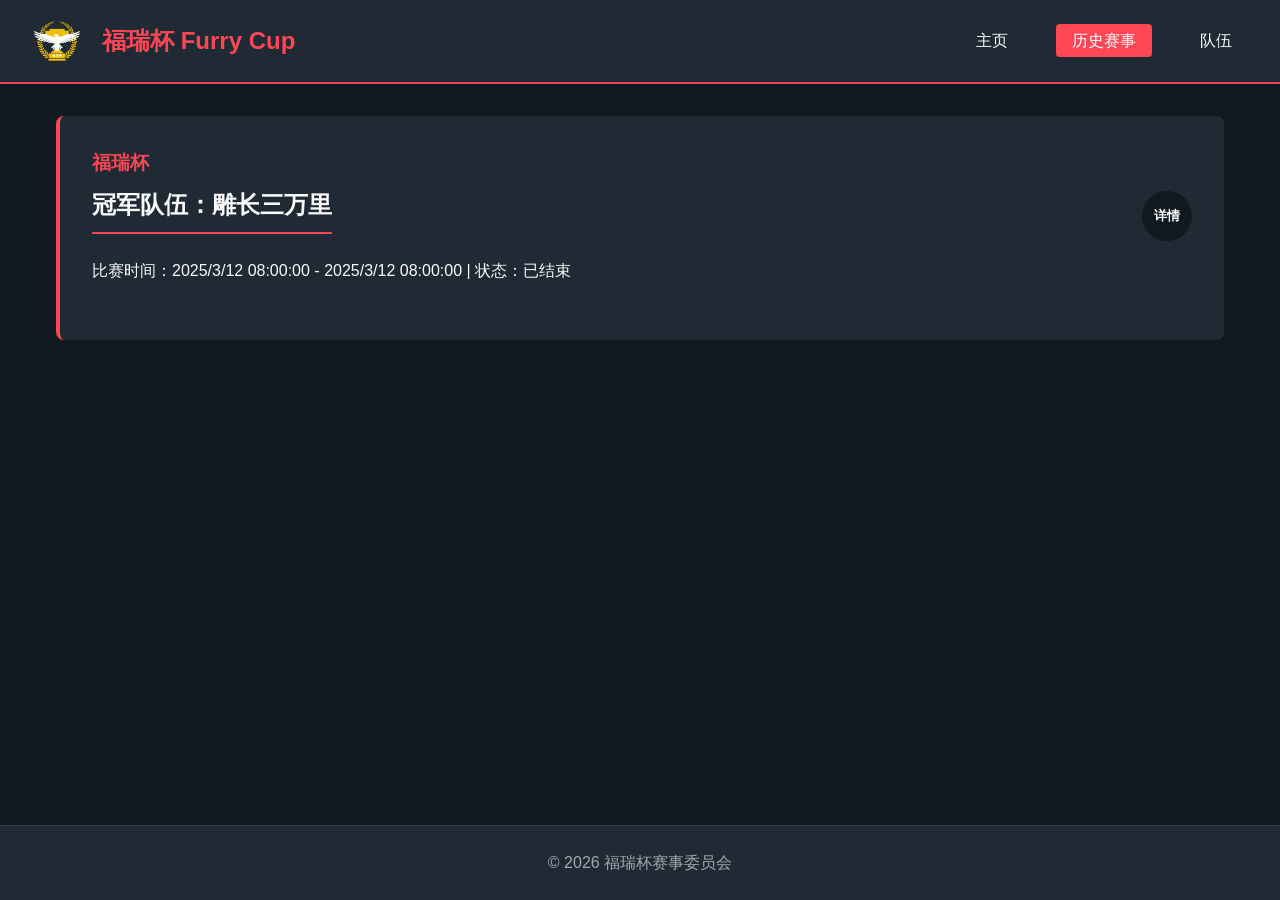
==== history.html @ fc039b24 "Full Update" ====
<!DOCTYPE html>
<html lang="zh">

<head>
    <meta charset="UTF-8">
    <meta name="viewport" content="width=device-width, initial-scale=1.0">
    <title>福瑞杯 - 历史赛事</title>
    <link rel="stylesheet" href="css/style.css">
    <link rel="icon" href="icon.png">
</head>

<body>
    <header>
        <nav class="navbar">
            <div class="logo">
                <img src="icon.png">
                福瑞杯 Furry Cup
            </div>
            <ul class="nav-links">
                <li><a href="index.html">主页</a></li>
                <li><a href="history.html" class="active">历史赛事</a></li>
                <li><a href="teams.html">队伍</a></li>
            </ul>
        </nav>
    </header>

    <main>
        <section class="tournaments">
        </section>

        <div class="cover"></div>
        <div class="match-detail">
            <button onclick="closeMatchDetail()">X</button>
            <h1 class="match-detail-score">
                <span id="team-1">0</span> - <span id="team-2">0</span>
            </h1>
            <div class="match-detail-team-1">
                Team 1
            </div>
            <table border="1" class="player-list" id="team-1-list">
            </table>
            <div class="match-detail-team-2">
                Team 2
            </div>
            <table border="1" class="player-list" id="team-2-list">
            </table>
        </div>
    </main>

    <footer>
        <p>&copy; 2026 福瑞杯赛事委员会</p>
    </footer>

    <script src="main.js"></script>
</body>

</html>
---- css/style.css ----
:root {
    --bg-primary: #0f1922;
    /* 主背景色 */
    --bg-secondary: #1f2a34;
    /* 卡片/次级背景 */
    --accent: #ff4654;
    /* 强调色（红） */
    --accent2: #6868e1;
    /* 强调色（红） */
    --text-primary: #f9f9f9;
    /* 主文字 */
    --text-secondary: #a0a8b0;
    /* 辅助文字 */
    --border-color: #2e3a44;
    /* 边框颜色 */
}

* {
    margin: 0;
    padding: 0;
    box-sizing: border-box;
}

body {
    font-family: 'Arial', sans-serif;
    background-color: var(--bg-primary);
    color: var(--text-primary);
    line-height: 1.6;
    min-height: 100vh;
    display: flex;
    flex-direction: column;
}

/* 导航栏 */
.navbar {
    display: flex;
    justify-content: space-between;
    align-items: center;
    padding: 1rem 2rem;
    background-color: var(--bg-secondary);
    border-bottom: 2px solid var(--accent);
}


.logo {
    font-size: 1.5rem;
    font-weight: bold;
    color: var(--accent);
    align-items: center;
    display: flex;
    gap: 20px;
}

.logo img {
    width: 50px;
    height: 50px;
}

.nav-links {
    display: flex;
    list-style: none;
    gap: 2rem;
}

.nav-links a {
    color: var(--text-primary);
    text-decoration: none;
    padding: 0.5rem 1rem;
    transition: all 0.3s;
    border-radius: 4px;
}

.nav-links a:hover,
.nav-links a.active {
    background-color: var(--accent);
    color: white;
}

/* 主要内容区 */
main {
    flex: 1;
    max-width: 1200px;
    margin: 2rem auto;
    padding: 0 1rem;
    width: 100%;
}

/* 英雄区 */
.hero {
    text-align: center;
    padding: 3rem 1rem;
    background: linear-gradient(135deg, var(--bg-secondary) 0%, var(--bg-primary) 100%);
    border-radius: 8px;
    margin-bottom: 3rem;
    border: 1px solid var(--border-color);
}

.hero h1 {
    font-size: 2.5rem;
    margin-bottom: 1rem;
    color: var(--accent);
}

/* 通用标题 */
h2 {
    margin-bottom: 1.5rem;
    padding-bottom: 0.5rem;
    border-bottom: 2px solid var(--accent);
    display: inline-block;
}

/* 比赛卡片网格 */
.matches-grid,
.teams-grid {
    display: grid;
    grid-template-columns: repeat(auto-fill, minmax(300px, 1fr));
    gap: 1.5rem;
    margin-top: 1.5rem;
}

/* 比赛卡片 */
.match-card {
    background-color: var(--bg-secondary);
    border: 1px solid var(--border-color);
    border-radius: 8px;
    padding: 1.5rem;
    transition: transform 0.3s, box-shadow 0.3s;
}

.match-card:hover {
    transform: translateY(-5px);
    box-shadow: 0 5px 15px rgba(255, 70, 84, 0.2);
    border-color: var(--accent);
}

.match-teams {
    display: flex;
    justify-content: space-between;
    align-items: center;
    font-size: 1.2rem;
    font-weight: bold;
    margin-bottom: 1rem;
}

.match-teams .vs {
    color: white;
    font-size: 1rem;
    font-weight: normal;
}

.match-score {
    text-align: center;
    font-size: 1.5rem;
    font-weight: bold;
    color: var(--accent);
    margin-bottom: 0.5rem;
}

.match-time {
    text-align: center;
    color: var(--text-secondary);
    font-size: 0.9rem;
}

.match-detail {
    background-color: var(--bg-secondary);
    height: 70vh;
    width: 50vw;
    position: absolute;
    top: 15vh;
    right: 25vw;
    border: var(--border-color) 5px solid;
    border-radius: 25px;
    display: flex;
    flex-direction: column;
    padding: 20px;
    display: none;
}

.match-detail-score {
    width: 100%;
    text-align: center;
    font-size: 50px;
}

.player-list {
    margin: 0 50px 20px 50px;
    display: table;
    border-collapse: collapse;
    border-color: var(--border-color);
    border: 5px solid var(--border-color);
}

.player-list tr {
    border: var(--border-color) 5px solid;
    font-size: 20px;
    padding: 0 20px 0 20px;
}

td {
    border: 5px solid var(--border-color);
    text-align: center;
}

td.player-name {
    text-align: left;
    padding: 0 10px 0 10px;
    width: 50%;
}

.match-detail button {
    position: absolute;
    right: 20px;

    background-color: var(--bg-primary);
    border-radius: 50%;
    border: 0;
    height: 20px;
    width: 20px;
    color: white;
    transition: .2s ease-in-out;
    font-weight: bold;
}

.match-detail button:hover {
    background-color: var(--accent);
}

#team-1 {
    color: var(--accent);
}

#team-2 {
    color: var(--accent2);
}

.match-detail-team-1 {
    background-color: var(--accent);
    font-weight: bold;
    width: 40%;
    font-size: 30px;
    padding-left: 10px;
    clip-path: polygon(0 0, calc(100% - 35px) 0, 100% 100%, 0 100%);
}

.match-detail-team-2 {
    background-color: var(--accent2);
    font-weight: bold;
    width: 40%;
    font-size: 30px;
    padding-left: 10px;
    clip-path: polygon(0 0, calc(100% - 35px) 0, 100% 100%, 0 100%);
}

.cover {
    height: 100vh;
    width: 100vw;
    position: absolute;
    box-shadow: 0 4px 30px rgba(0, 0, 0, 0.1);
    backdrop-filter: blur(5px);
    -webkit-backdrop-filter: blur(5px);
    top: 0;
    left: 0;
    display: none;
}

/* 队伍卡片 */
.team-card {
    background-color: var(--bg-secondary);
    border: 1px solid var(--border-color);
    border-radius: 8px;
    padding: 1.5rem;
    text-align: center;
    transition: transform 0.3s;
}

.team-card:hover {
    transform: translateY(-5px);
    border-color: var(--accent);
}

.team-logo {
    width: 100px;
    height: 100px;
    margin: 0 auto 1rem;
    background-color: var(--bg-primary);
    border-radius: 50%;
    display: flex;
    align-items: center;
    justify-content: center;
    overflow: hidden;
    border: 2px solid var(--accent);
}

.team-logo img {
    width: 100%;
    height: 100%;
    object-fit: cover;
}

.team-name {
    font-size: 1.2rem;
    font-weight: bold;
    margin-bottom: 0.5rem;
}

.team-rating {
    color: var(--accent);
    font-weight: bold;
}

/* 福瑞杯头部 */
.tournament-header {
    background-color: var(--bg-secondary);
    padding: 2rem;
    border-radius: 8px;
    margin-bottom: 2rem;
    border-left: 4px solid var(--accent);
}

.tournament-info {
    display: flex;
    justify-content: space-between;
    align-items: center;
}

.tournament-header h1 {
    color: var(--accent);
    margin-bottom: 0.5rem;
}

.tournament-actions button {
    background-color: var(--bg-primary);
    border-radius: 50%;
    border: 0;
    height: 50px;
    width: 50px;
    color: white;
    transition: .2s ease-in-out;
    font-weight: bold;
}

.tournament-actions button:hover {
    background-color: var(--accent);
}

/* 页脚 */
footer {
    text-align: center;
    padding: 1.5rem;
    background-color: var(--bg-secondary);
    border-top: 1px solid var(--border-color);
    color: var(--text-secondary);
}
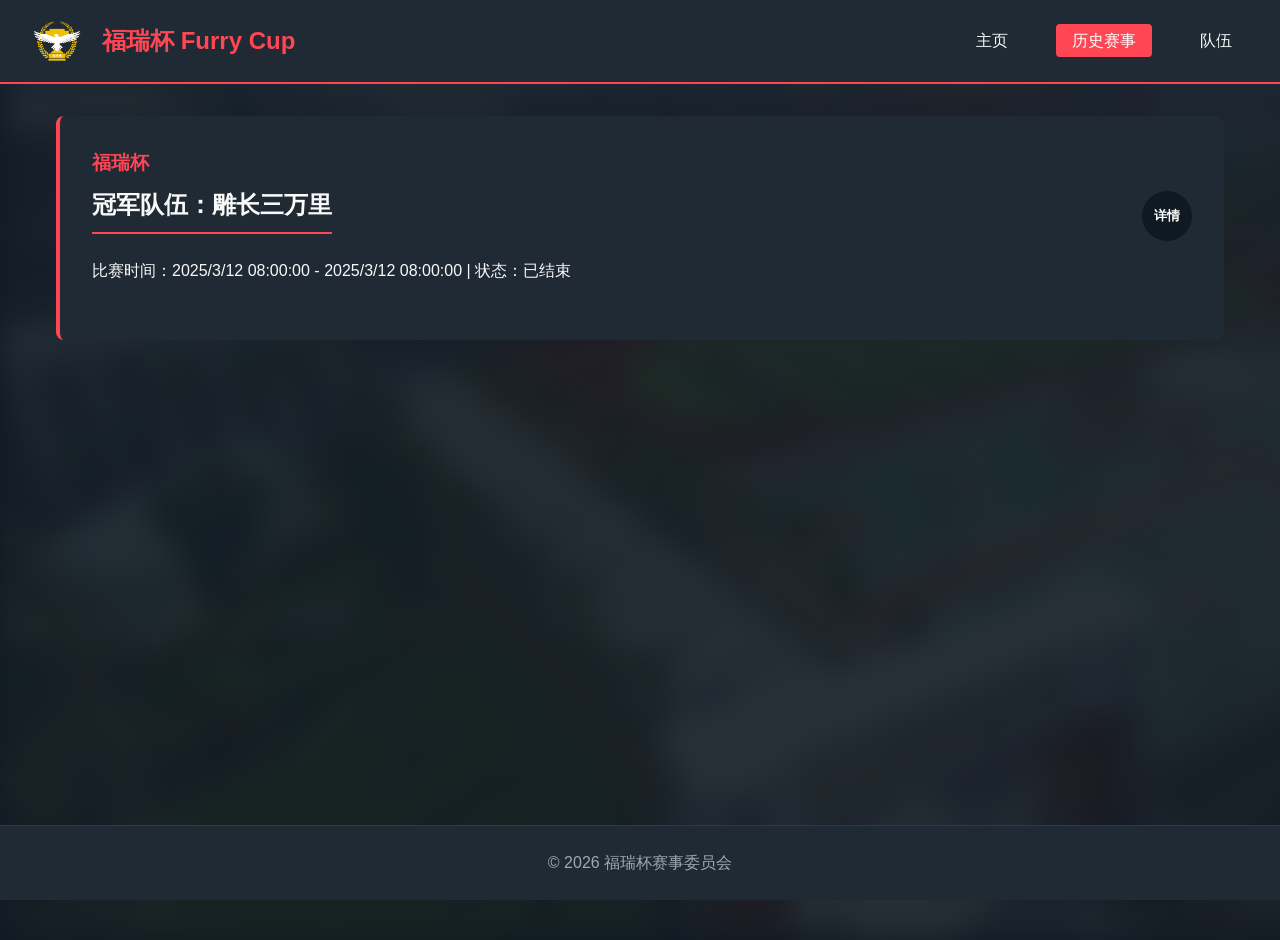
==== commit 1d34817a: "Updated Background" ====
--- a/history.html
+++ b/history.html
@@ -10,6 +10,7 @@
 </head>
 
 <body>
+    <img src="./background.jpg" class="background"></img>
     <header>
         <nav class="navbar">
             <div class="logo">
--- a/css/style.css
+++ b/css/style.css
@@ -15,6 +15,14 @@
     /* 边框颜色 */
 }
 
+.background {
+    position: absolute;
+    z-index: -99;
+    opacity: 0.1;
+    filter: blur(15px);
+    -webkit-filter: blur(15px);
+}
+
 * {
     margin: 0;
     padding: 0;
